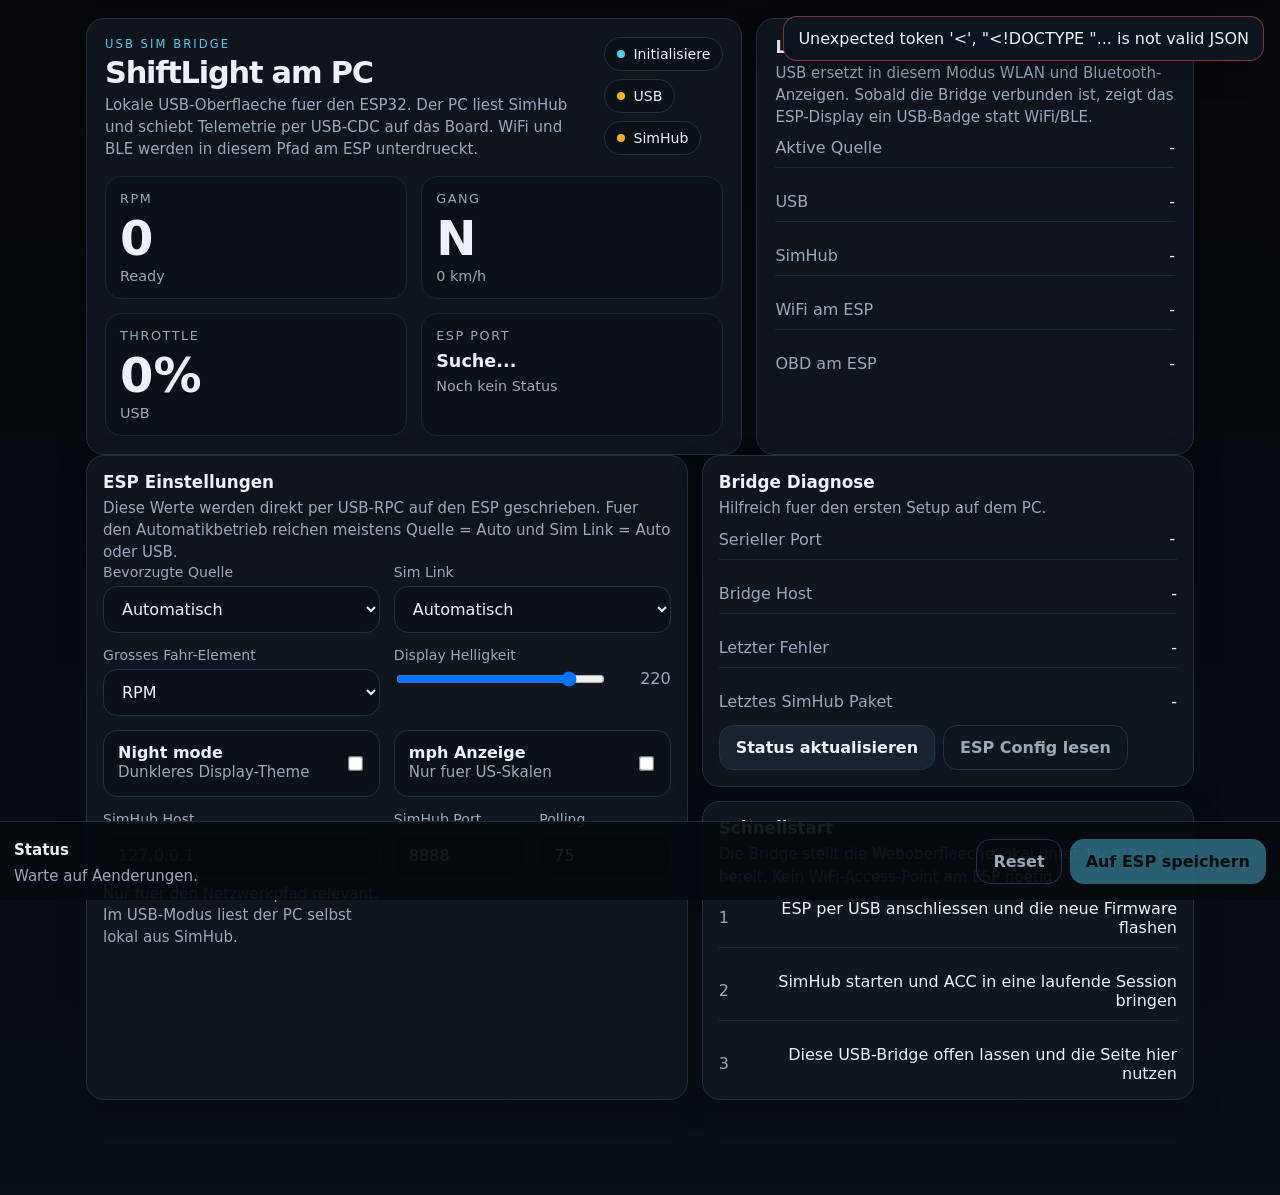
==== tools/usb_sim_bridge_index.html @ 2d33d9cc "added sim mode" ====
<!doctype html>
<html lang="de">
<head>
  <meta charset="utf-8">
  <meta name="viewport" content="width=device-width, initial-scale=1">
  <title>ShiftLight USB Bridge</title>
  <style>
    :root{--bg:#070a0f;--panel:#11161e;--panel2:#171f2a;--line:#243041;--text:#edf2f7;--muted:#9aa8ba;--accent:#56c8ea;--ok:#5ff39a;--warn:#f5b024;--bad:#f55e61;--radius:18px;--shadow:0 10px 30px rgba(0,0,0,.22)}
    *{box-sizing:border-box}html,body{margin:0;padding:0;background:linear-gradient(180deg,#06080c 0%,#0a1017 100%);color:var(--text);font-family:system-ui,-apple-system,Segoe UI,Roboto,sans-serif}body{min-height:100vh}
    .shell{max-width:1140px;margin:0 auto;padding:18px 16px 96px}.hero,.layout,.stack,.grid-two,.metric-grid,.info-list,.field-grid{display:grid;gap:14px}.hero-card,.panel{background:rgba(17,22,30,.96);border:1px solid var(--line);border-radius:var(--radius);box-shadow:var(--shadow)}.hero-card{padding:18px}.panel{padding:16px}
    .hero-head,.panel-head,.info-row,.toggle,.actions-inner{display:flex;justify-content:space-between;gap:12px}.hero-head,.panel-head{align-items:flex-start}.info-row,.toggle,.actions-inner{align-items:center}.kicker{font-size:.72rem;letter-spacing:.18em;text-transform:uppercase;color:var(--accent)}.hero-title{font-size:1.9rem;line-height:1.05;font-weight:700;letter-spacing:-.04em;margin:6px 0 0}.hero-copy,.panel-copy,.field-note,.actions-copy{color:var(--muted);font-size:.94rem;line-height:1.45;margin-top:6px}.section-title{font-size:1.05rem;font-weight:650}
    .pill-row,.button-row{display:flex;gap:8px;flex-wrap:wrap}.pill{display:inline-flex;align-items:center;gap:8px;border-radius:999px;border:1px solid var(--line);padding:8px 12px;background:#0c1017;font-size:.88rem}.pill::before{content:'';width:8px;height:8px;border-radius:50%;background:var(--muted)}.pill.ok::before{background:var(--ok)}.pill.warn::before{background:var(--warn)}.pill.bad::before{background:var(--bad)}.pill.neutral::before{background:var(--accent)}
    .metric-grid{grid-template-columns:repeat(2,minmax(0,1fr));margin-top:16px}.metric{padding:14px;border-radius:16px;background:#0c1118;border:1px solid #1b2633}.metric-label{font-size:.8rem;color:var(--muted);text-transform:uppercase;letter-spacing:.12em}.metric-value{font-size:clamp(1.8rem,7vw,3rem);line-height:1;font-weight:700;margin-top:8px}.metric-sub{margin-top:6px;color:var(--muted);font-size:.9rem}
    .grid-two,.field-grid.two{grid-template-columns:1fr}.field label{display:block;font-size:.88rem;color:var(--muted);margin-bottom:6px}input,select{width:100%;background:#0c1118;border:1px solid #223144;color:var(--text);border-radius:14px;padding:12px 14px;font:inherit;outline:none}input:focus,select:focus{border-color:var(--accent)}input[type=range]{padding:0;background:transparent;border:none}
    .range-row{display:flex;align-items:center;gap:12px}.range-value{min-width:52px;text-align:right;color:var(--muted);font-variant-numeric:tabular-nums}.toggle{padding:12px 14px;border:1px solid #223144;background:#0c1118;border-radius:14px}.toggle input{width:auto;transform:scale(1.15)}.info-row{padding:10px 0;border-bottom:1px solid rgba(36,48,65,.7)}.info-row:last-child{border-bottom:none;padding-bottom:0}.info-label{color:var(--muted)}.info-value{text-align:right}.mono{font-family:ui-monospace,SFMono-Regular,Menlo,Consolas,monospace}.hidden{display:none!important}
    .actions{position:fixed;left:0;right:0;bottom:0;padding:12px 14px;background:rgba(7,10,15,.92);border-top:1px solid rgba(36,48,65,.85)}.actions-copy strong{display:block;color:var(--text);margin-bottom:4px}button{appearance:none;border:none;border-radius:14px;padding:12px 16px;font:inherit;font-weight:650;cursor:pointer}.btn-primary{background:var(--accent);color:#031018}.btn-secondary{background:#182230;color:var(--text);border:1px solid #253347}.btn-ghost{background:transparent;color:var(--muted);border:1px solid #253347}.btn-primary[disabled]{opacity:.45;cursor:not-allowed}
    .toast{position:fixed;top:16px;right:16px;z-index:20;background:#0d141d;border:1px solid var(--line);padding:12px 14px;border-radius:14px;box-shadow:var(--shadow)}.toast.ok{border-color:rgba(95,243,154,.45)}.toast.bad{border-color:rgba(245,94,97,.45)}
    @media (min-width:820px){.hero{grid-template-columns:1.2fr .8fr}.layout{grid-template-columns:1.1fr .9fr}.grid-two,.field-grid.two{grid-template-columns:1fr 1fr}}
  </style>
</head>
<body>
  <div class="shell">
    <section class="hero">
      <div class="hero-card">
        <div class="hero-head">
          <div>
            <div class="kicker">USB Sim Bridge</div>
            <div class="hero-title">ShiftLight am PC</div>
            <div class="hero-copy">Lokale USB-Oberflaeche fuer den ESP32. Der PC liest SimHub und schiebt Telemetrie per USB-CDC auf das Board. WiFi und BLE werden in diesem Pfad am ESP unterdrueckt.</div>
          </div>
          <div class="pill-row">
            <span class="pill neutral" id="pillTelemetry">Initialisiere</span>
            <span class="pill warn" id="pillUsb">USB</span>
            <span class="pill warn" id="pillSimHub">SimHub</span>
          </div>
        </div>
        <div class="metric-grid">
          <div class="metric"><div class="metric-label">RPM</div><div class="metric-value" id="metricRpm">0</div><div class="metric-sub" id="metricShift">Ready</div></div>
          <div class="metric"><div class="metric-label">Gang</div><div class="metric-value" id="metricGear">N</div><div class="metric-sub" id="metricSpeed">0 km/h</div></div>
          <div class="metric"><div class="metric-label">Throttle</div><div class="metric-value" id="metricThrottle">0%</div><div class="metric-sub" id="metricTransport">USB</div></div>
          <div class="metric"><div class="metric-label">ESP Port</div><div class="metric-value" style="font-size:1.1rem;line-height:1.15" id="metricPort">Suche...</div><div class="metric-sub" id="metricMode">Noch kein Status</div></div>
        </div>
      </div>
      <div class="hero-card">
        <div class="panel-head">
          <div><div class="section-title">Live Status</div><div class="panel-copy">USB ersetzt in diesem Modus WLAN und Bluetooth-Anzeigen. Sobald die Bridge verbunden ist, zeigt das ESP-Display ein USB-Badge statt WiFi/BLE.</div></div>
        </div>
        <div class="info-list">
          <div class="info-row"><div class="info-label">Aktive Quelle</div><div class="info-value" id="statusSource">-</div></div>
          <div class="info-row"><div class="info-label">USB</div><div class="info-value" id="statusUsb">-</div></div>
          <div class="info-row"><div class="info-label">SimHub</div><div class="info-value" id="statusSimHub">-</div></div>
          <div class="info-row"><div class="info-label">WiFi am ESP</div><div class="info-value" id="statusWifi">-</div></div>
          <div class="info-row"><div class="info-label">OBD am ESP</div><div class="info-value" id="statusObd">-</div></div>
        </div>
      </div>
    </section>
    <section class="layout">
      <div class="panel">
        <div class="panel-head">
          <div><div class="section-title">ESP Einstellungen</div><div class="panel-copy">Diese Werte werden direkt per USB-RPC auf den ESP geschrieben. Fuer den Automatikbetrieb reichen meistens Quelle = Auto und Sim Link = Auto oder USB.</div></div>
        </div>
        <form id="configForm" class="stack">
          <div class="grid-two">
            <div class="field">
              <label for="telemetryPreference">Bevorzugte Quelle</label>
              <select id="telemetryPreference" name="telemetryPreference">
                <option value="0">Automatisch</option>
                <option value="1">Nur OBD / BLE</option>
                <option value="2">Nur Sim / PC</option>
              </select>
            </div>
            <div class="field">
              <label for="simTransport">Sim Link</label>
              <select id="simTransport" name="simTransport">
                <option value="0">Automatisch</option>
                <option value="1">USB Serial Bridge</option>
                <option value="2">Netzwerk / SimHub API</option>
              </select>
            </div>
          </div>
          <div class="grid-two">
            <div class="field">
              <label for="displayFocus">Grosses Fahr-Element</label>
              <select id="displayFocus" name="displayFocus">
                <option value="0">RPM</option>
                <option value="1">Gang</option>
                <option value="2">Geschwindigkeit</option>
              </select>
            </div>
            <div class="field">
              <label for="displayBrightness">Display Helligkeit</label>
              <div class="range-row">
                <input type="range" id="displayBrightness" name="displayBrightness" min="10" max="255" value="220">
                <div class="range-value" id="brightnessValue">220</div>
              </div>
            </div>
          </div>
          <div class="grid-two">
            <label class="toggle">
              <span><strong>Night mode</strong><br><span class="field-note">Dunkleres Display-Theme</span></span>
              <input type="checkbox" id="nightMode" name="nightMode">
            </label>
            <label class="toggle">
              <span><strong>mph Anzeige</strong><br><span class="field-note">Nur fuer US-Skalen</span></span>
              <input type="checkbox" id="useMph" name="useMph">
            </label>
          </div>
          <div class="grid-two">
            <div class="field">
              <label for="simHubHost">SimHub Host</label>
              <input type="text" id="simHubHost" name="simHubHost" placeholder="127.0.0.1">
              <div class="field-note">Nur fuer den Netzwerkpfad relevant. Im USB-Modus liest der PC selbst lokal aus SimHub.</div>
            </div>
            <div class="field-grid two">
              <div class="field"><label for="simHubPort">SimHub Port</label><input type="number" id="simHubPort" name="simHubPort" min="1" max="65535" value="8888"></div>
              <div class="field"><label for="simHubPollMs">Polling</label><input type="number" id="simHubPollMs" name="simHubPollMs" min="25" max="1000" value="75"></div>
            </div>
          </div>
        </form>
      </div>

      <div class="stack">
        <div class="panel">
          <div class="panel-head">
            <div><div class="section-title">Bridge Diagnose</div><div class="panel-copy">Hilfreich fuer den ersten Setup auf dem PC.</div></div>
          </div>
          <div class="info-list">
            <div class="info-row"><div class="info-label">Serieller Port</div><div class="info-value mono" id="diagPort">-</div></div>
            <div class="info-row"><div class="info-label">Bridge Host</div><div class="info-value" id="diagHost">-</div></div>
            <div class="info-row"><div class="info-label">Letzter Fehler</div><div class="info-value" id="diagError">-</div></div>
            <div class="info-row"><div class="info-label">Letztes SimHub Paket</div><div class="info-value" id="diagAge">-</div></div>
          </div>
          <div class="button-row" style="margin-top:14px">
            <button type="button" class="btn btn-secondary" id="refreshBtn">Status aktualisieren</button>
            <button type="button" class="btn btn-ghost" id="reloadConfigBtn">ESP Config lesen</button>
          </div>
        </div>
        <div class="panel">
          <div class="panel-head">
            <div><div class="section-title">Schnellstart</div><div class="panel-copy">Die Bridge stellt die Weboberflaeche lokal unter <span class="mono">localhost</span> bereit. Kein WiFi-Access-Point am ESP noetig.</div></div>
          </div>
          <div class="info-list">
            <div class="info-row"><div class="info-label">1</div><div class="info-value">ESP per USB anschliessen und die neue Firmware flashen</div></div>
            <div class="info-row"><div class="info-label">2</div><div class="info-value">SimHub starten und ACC in eine laufende Session bringen</div></div>
            <div class="info-row"><div class="info-label">3</div><div class="info-value">Diese USB-Bridge offen lassen und die Seite hier nutzen</div></div>
          </div>
        </div>
      </div>
    </section>
  </div>

  <div class="actions">
    <div class="actions-inner">
      <div class="actions-copy" id="saveCopy"><strong>Status</strong>Warte auf Aenderungen.</div>
      <div class="button-row">
        <button type="button" class="btn btn-ghost" id="resetBtn">Reset</button>
        <button type="button" class="btn btn-primary" id="saveBtn" disabled>Auf ESP speichern</button>
      </div>
    </div>
  </div>

  <div class="toast hidden" id="toast"></div>
  <script>
    const state = { config: null, usbReady: false };
    const $ = (selector) => document.querySelector(selector);
    const form = $('#configForm');
    const saveBtn = $('#saveBtn');
    const saveCopy = $('#saveCopy');
    const brightness = $('#displayBrightness');
    const brightnessValue = $('#brightnessValue');
    const toast = $('#toast');
    function setText(id, text){ const el = $('#'+id); if(el) el.textContent = text; }
    function setPill(id, tone, text){ const el = $('#'+id); if(!el) return; el.className = 'pill ' + tone; el.textContent = text; }
    function showToast(text, tone){ toast.textContent = text; toast.className = 'toast ' + tone; setTimeout(() => { toast.className = 'toast hidden'; }, 2200); }
    function formObject(){
      const fd = new FormData(form);
      return {
        telemetryPreference: Number(fd.get('telemetryPreference')),
        simTransport: Number(fd.get('simTransport')),
        displayFocus: Number(fd.get('displayFocus')),
        displayBrightness: Number(fd.get('displayBrightness')),
        nightMode: $('#nightMode').checked,
        useMph: $('#useMph').checked,
        simHubHost: String(fd.get('simHubHost') || ''),
        simHubPort: Number(fd.get('simHubPort')),
        simHubPollMs: Number(fd.get('simHubPollMs')),
      };
    }
    function syncDirty(){
      const dirty = JSON.stringify(formObject()) !== JSON.stringify(state.config || {});
      saveBtn.disabled = !dirty || !state.usbReady;
      if(!state.usbReady){
        saveCopy.innerHTML = '<strong>USB wird aufgebaut</strong>Speichern ist verfuegbar, sobald die Bridge am ESP live ist.';
        return;
      }
      saveCopy.innerHTML = dirty ? '<strong>Ungespeicherte Aenderungen</strong>Neue Werte werden direkt per USB auf den ESP geschrieben.' : '<strong>Status</strong>Warte auf Aenderungen.';
    }
    function applyConfig(data){
      if(!data || data.ok === false) return;
      state.config = {
        telemetryPreference: Number(data.telemetryPreference ?? 0),
        simTransport: Number(data.simTransport ?? 0),
        displayFocus: Number(data.displayFocus ?? 0),
        displayBrightness: Number(data.displayBrightness ?? 220),
        nightMode: !!data.nightMode,
        useMph: !!data.useMph,
        simHubHost: data.simHubHost || '',
        simHubPort: Number(data.simHubPort ?? 8888),
        simHubPollMs: Number(data.simHubPollMs ?? 75),
      };
      $('#telemetryPreference').value = String(state.config.telemetryPreference);
      $('#simTransport').value = String(state.config.simTransport);
      $('#displayFocus').value = String(state.config.displayFocus);
      brightness.value = String(state.config.displayBrightness);
      brightnessValue.textContent = String(state.config.displayBrightness);
      $('#nightMode').checked = state.config.nightMode;
      $('#useMph').checked = state.config.useMph;
      $('#simHubHost').value = state.config.simHubHost;
      $('#simHubPort').value = String(state.config.simHubPort);
      $('#simHubPollMs').value = String(state.config.simHubPollMs);
      syncDirty();
    }
    function applyStatus(data){
      if(!data) return;
      state.usbReady = !!(data.usbConnected && data.usbBridgeConnected && data.usbLive);
      const rawThrottle = Number(data.throttle ?? 0);
      const throttlePct = Math.round(rawThrottle > 1 ? rawThrottle : rawThrottle * 100);
      setPill('pillTelemetry', data.activeTelemetryLabel === 'USB Sim' ? 'ok' : (data.activeTelemetryLabel === 'OBD' ? 'warn' : 'neutral'), data.activeTelemetryLabel || 'Keine');
      setPill('pillUsb', data.usbLive ? 'ok' : (data.usbConnected ? 'warn' : 'bad'), data.usbStateLabel || 'USB');
      setPill('pillSimHub', data.simHubLive ? 'ok' : (data.simHubReachable ? 'warn' : 'bad'), data.simHubStateLabel || 'SimHub');
      setText('metricRpm', String(data.rpm ?? 0));
      setText('metricGear', data.gearText || 'N');
      setText('metricSpeed', String((data.speed ?? 0) + ' km/h'));
      setText('metricThrottle', String(throttlePct) + '%');
      setText('metricTransport', data.transportLabel || 'USB');
      setText('metricShift', data.shiftState || 'Ready');
      setText('metricPort', data.port || 'Kein ESP gefunden');
      setText('metricMode', data.modeSummary || 'Noch kein Status');
      setText('statusSource', data.activeTelemetryLabel || '-');
      setText('statusUsb', data.usbStateLabel || '-');
      setText('statusSimHub', data.simHubStateLabel || '-');
      setText('statusWifi', data.wifiSummary || '-');
      setText('statusObd', data.obdSummary || '-');
      setText('diagPort', data.port || '-');
      setText('diagHost', data.usbHost || data.host || '-');
      setText('diagError', data.lastError || '-');
      setText('diagAge', data.lastTelemetryAgeLabel || '-');
      syncDirty();
    }
    async function loadStatus(){ const res = await fetch('/api/status', { cache:'no-store' }); applyStatus(await res.json()); }
    async function loadConfig(){
      const res = await fetch('/api/config', { cache:'no-store' });
      const data = await res.json();
      if(data.ok === false){ showToast(data.error || 'Config konnte nicht geladen werden', 'bad'); return; }
      applyConfig(data);
    }
    async function saveConfig(){
      if(!state.usbReady){ showToast('USB-Bridge ist noch nicht live. Bitte kurz warten.', 'bad'); return; }
      const res = await fetch('/api/config', { method:'POST', headers:{'Content-Type':'application/json'}, body:JSON.stringify(formObject()) });
      const data = await res.json();
      if(data.ok === false){ showToast(data.error || 'Speichern fehlgeschlagen', 'bad'); return; }
      applyConfig(data); await loadStatus(); showToast('ESP Konfiguration gespeichert', 'ok');
    }
    form.addEventListener('input', syncDirty);
    brightness.addEventListener('input', () => { brightnessValue.textContent = brightness.value; syncDirty(); });
    $('#saveBtn').addEventListener('click', saveConfig);
    $('#resetBtn').addEventListener('click', () => applyConfig(state.config));
    $('#refreshBtn').addEventListener('click', () => loadStatus().catch(() => {}));
    $('#reloadConfigBtn').addEventListener('click', () => loadConfig().catch(() => {}));
    Promise.all([loadStatus(), loadConfig()]).catch((err) => showToast(err.message || 'Initialisierung fehlgeschlagen', 'bad'));
    setInterval(() => loadStatus().catch(() => {}), 200);
  </script>
</body>
</html>
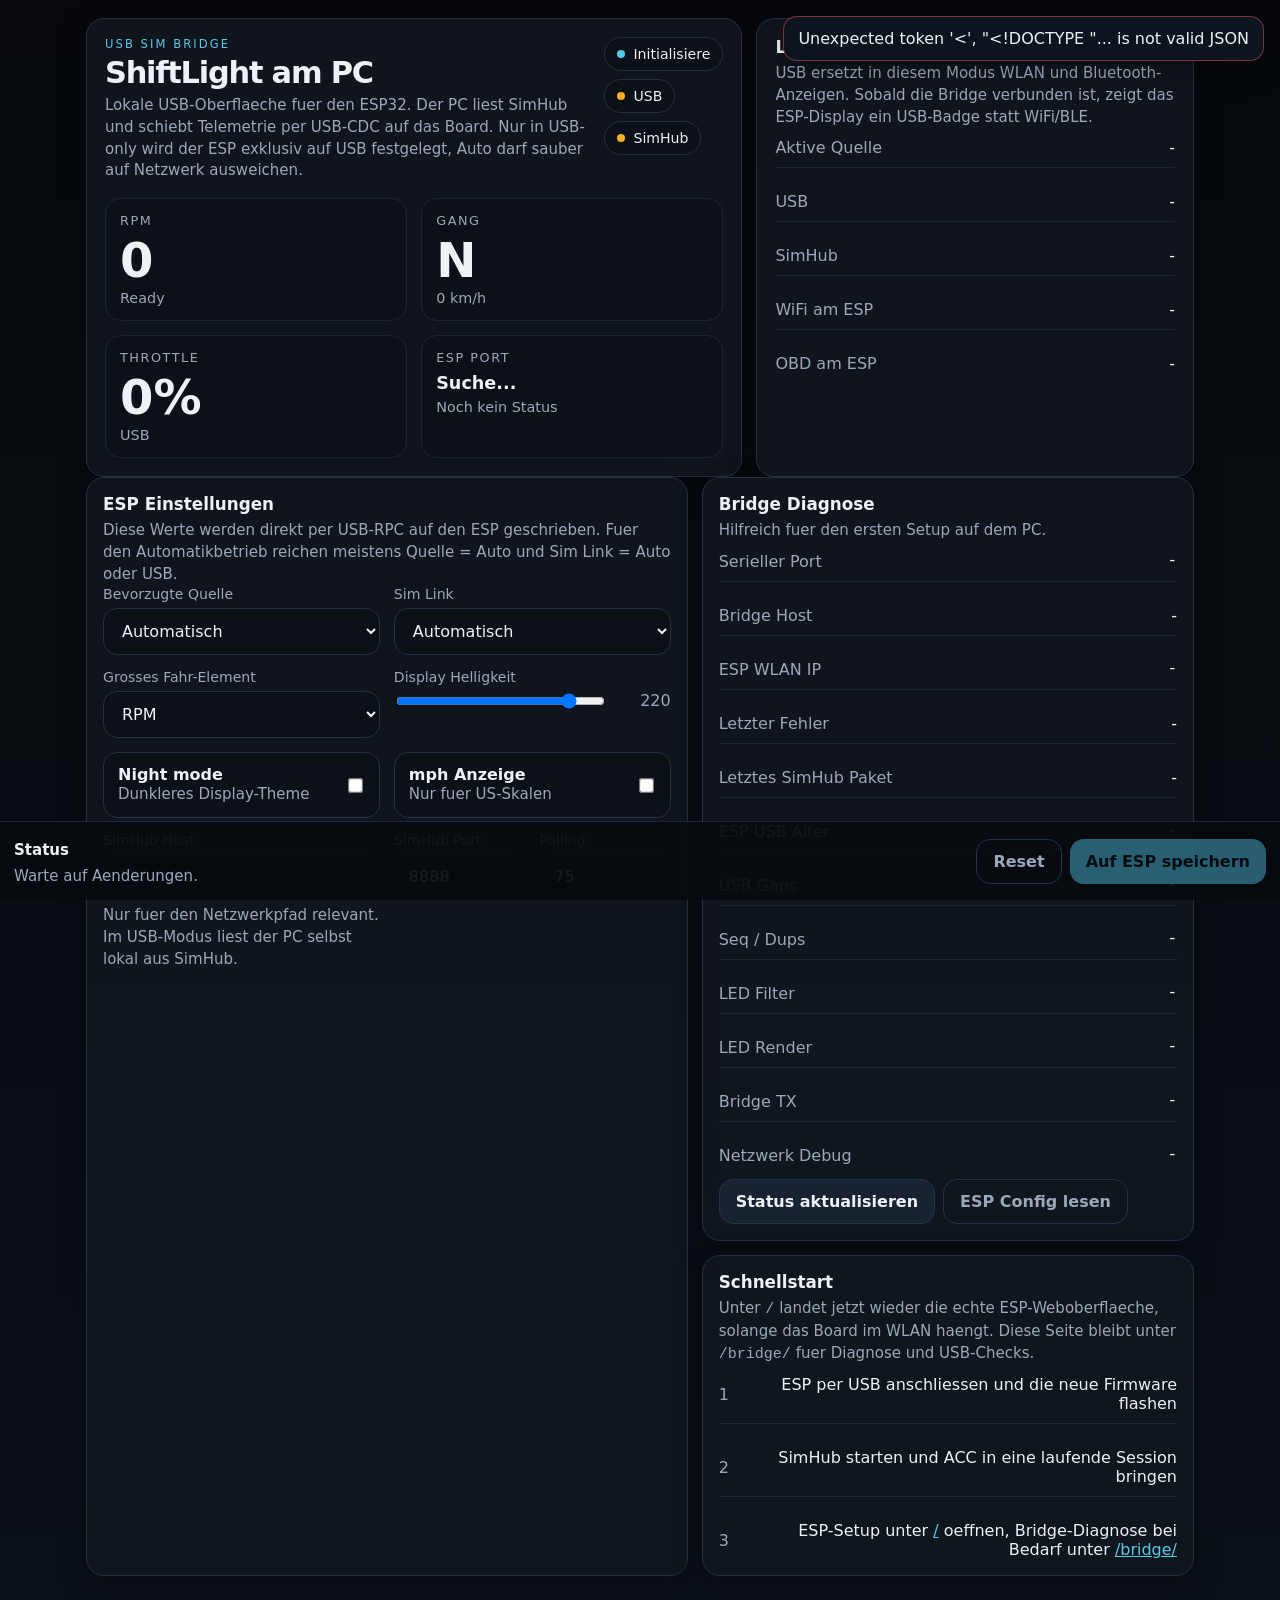
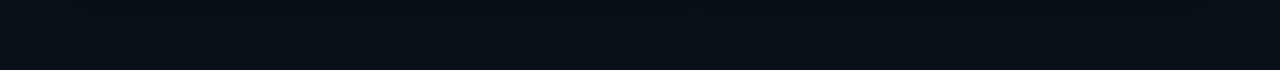
==== commit ab9848a1: "Stabilize telemetry LEDs and refine dashboard controls" ====
--- a/tools/usb_sim_bridge_index.html
+++ b/tools/usb_sim_bridge_index.html
@@ -26,7 +26,7 @@
           <div>
             <div class="kicker">USB Sim Bridge</div>
             <div class="hero-title">ShiftLight am PC</div>
-            <div class="hero-copy">Lokale USB-Oberflaeche fuer den ESP32. Der PC liest SimHub und schiebt Telemetrie per USB-CDC auf das Board. WiFi und BLE werden in diesem Pfad am ESP unterdrueckt.</div>
+            <div class="hero-copy">Lokale USB-Oberflaeche fuer den ESP32. Der PC liest SimHub und schiebt Telemetrie per USB-CDC auf das Board. Nur in USB-only wird der ESP exklusiv auf USB festgelegt, Auto darf sauber auf Netzwerk ausweichen.</div>
           </div>
           <div class="pill-row">
             <span class="pill neutral" id="pillTelemetry">Initialisiere</span>
@@ -127,8 +127,16 @@
           <div class="info-list">
             <div class="info-row"><div class="info-label">Serieller Port</div><div class="info-value mono" id="diagPort">-</div></div>
             <div class="info-row"><div class="info-label">Bridge Host</div><div class="info-value" id="diagHost">-</div></div>
+            <div class="info-row"><div class="info-label">ESP WLAN IP</div><div class="info-value mono" id="diagEspIp">-</div></div>
             <div class="info-row"><div class="info-label">Letzter Fehler</div><div class="info-value" id="diagError">-</div></div>
             <div class="info-row"><div class="info-label">Letztes SimHub Paket</div><div class="info-value" id="diagAge">-</div></div>
+            <div class="info-row"><div class="info-label">ESP USB Alter</div><div class="info-value mono" id="diagEspAge">-</div></div>
+            <div class="info-row"><div class="info-label">USB Gaps</div><div class="info-value mono" id="diagUsbGap">-</div></div>
+            <div class="info-row"><div class="info-label">Seq / Dups</div><div class="info-value mono" id="diagUsbSeq">-</div></div>
+            <div class="info-row"><div class="info-label">LED Filter</div><div class="info-value mono" id="diagLedFilter">-</div></div>
+            <div class="info-row"><div class="info-label">LED Render</div><div class="info-value mono" id="diagLedRender">-</div></div>
+            <div class="info-row"><div class="info-label">Bridge TX</div><div class="info-value mono" id="diagBridgeGap">-</div></div>
+            <div class="info-row"><div class="info-label">Netzwerk Debug</div><div class="info-value mono" id="diagNetErr">-</div></div>
           </div>
           <div class="button-row" style="margin-top:14px">
             <button type="button" class="btn btn-secondary" id="refreshBtn">Status aktualisieren</button>
@@ -137,12 +145,12 @@
         </div>
         <div class="panel">
           <div class="panel-head">
-            <div><div class="section-title">Schnellstart</div><div class="panel-copy">Die Bridge stellt die Weboberflaeche lokal unter <span class="mono">localhost</span> bereit. Kein WiFi-Access-Point am ESP noetig.</div></div>
+            <div><div class="section-title">Schnellstart</div><div class="panel-copy">Unter <span class="mono">/</span> landet jetzt wieder die echte ESP-Weboberflaeche, solange das Board im WLAN haengt. Diese Seite bleibt unter <span class="mono">/bridge/</span> fuer Diagnose und USB-Checks.</div></div>
           </div>
           <div class="info-list">
             <div class="info-row"><div class="info-label">1</div><div class="info-value">ESP per USB anschliessen und die neue Firmware flashen</div></div>
             <div class="info-row"><div class="info-label">2</div><div class="info-value">SimHub starten und ACC in eine laufende Session bringen</div></div>
-            <div class="info-row"><div class="info-label">3</div><div class="info-value">Diese USB-Bridge offen lassen und die Seite hier nutzen</div></div>
+            <div class="info-row"><div class="info-label">3</div><div class="info-value">ESP-Setup unter <a href="/" style="color:var(--accent)">/</a> oeffnen, Bridge-Diagnose bei Bedarf unter <a href="/bridge/" style="color:var(--accent)">/bridge/</a></div></div>
           </div>
         </div>
       </div>
@@ -225,9 +233,22 @@
       state.usbReady = !!(data.usbConnected && data.usbBridgeConnected && data.usbLive);
       const rawThrottle = Number(data.throttle ?? 0);
       const throttlePct = Math.round(rawThrottle > 1 ? rawThrottle : rawThrottle * 100);
-      setPill('pillTelemetry', data.activeTelemetryLabel === 'USB Sim' ? 'ok' : (data.activeTelemetryLabel === 'OBD' ? 'warn' : 'neutral'), data.activeTelemetryLabel || 'Keine');
+      const transportMode = data.simTransportMode || 'AUTO';
+      const usbOnly = transportMode === 'USB_ONLY';
+      const networkOnly = transportMode === 'NETWORK_ONLY';
+      const telemetryTone = data.activeTelemetryLabel === 'USB Sim' ? 'ok' : (data.activeTelemetryLabel === 'OBD' ? 'warn' : (data.activeTelemetryLabel === 'Keine' ? 'bad' : 'neutral'));
+      let simTone = data.simHubLive ? 'ok' : (data.simHubReachable ? 'warn' : 'bad');
+      let simText = data.simHubStateLabel || 'SimHub';
+      if(usbOnly){
+        simTone = data.usbLive ? 'ok' : (data.usbConnected ? 'warn' : 'bad');
+        simText = data.usbStateLabel || 'USB wartet';
+      } else if(networkOnly){
+        simTone = data.simHubLive ? 'ok' : (data.simHubReachable ? 'warn' : 'bad');
+        simText = data.simHubStateLabel || 'Netzwerk wartet';
+      }
+      setPill('pillTelemetry', telemetryTone, (data.activeTelemetryLabel || 'Keine') + ((data.telemetryFallback && transportMode === 'AUTO') ? ' Fallback' : ''));
       setPill('pillUsb', data.usbLive ? 'ok' : (data.usbConnected ? 'warn' : 'bad'), data.usbStateLabel || 'USB');
-      setPill('pillSimHub', data.simHubLive ? 'ok' : (data.simHubReachable ? 'warn' : 'bad'), data.simHubStateLabel || 'SimHub');
+      setPill('pillSimHub', simTone, simText);
       setText('metricRpm', String(data.rpm ?? 0));
       setText('metricGear', data.gearText || 'N');
       setText('metricSpeed', String((data.speed ?? 0) + ' km/h'));
@@ -236,15 +257,23 @@
       setText('metricShift', data.shiftState || 'Ready');
       setText('metricPort', data.port || 'Kein ESP gefunden');
       setText('metricMode', data.modeSummary || 'Noch kein Status');
-      setText('statusSource', data.activeTelemetryLabel || '-');
+      setText('statusSource', (data.activeTelemetryLabel || '-') + ((data.telemetryFallback && transportMode === 'AUTO') ? ' Fallback' : ''));
       setText('statusUsb', data.usbStateLabel || '-');
-      setText('statusSimHub', data.simHubStateLabel || '-');
+      setText('statusSimHub', simText || '-');
       setText('statusWifi', data.wifiSummary || '-');
       setText('statusObd', data.obdSummary || '-');
       setText('diagPort', data.port || '-');
       setText('diagHost', data.usbHost || data.host || '-');
+      setText('diagEspIp', data.espWifiIp || '-');
       setText('diagError', data.lastError || '-');
       setText('diagAge', data.lastTelemetryAgeLabel || '-');
+      setText('diagEspAge', String(data.espUsbTelemetryAgeMs ?? 0) + ' ms');
+      setText('diagUsbGap', `${data.espUsbTelemetryLastGapMs ?? 0} / ${data.espUsbTelemetryMaxGapMs ?? 0} ms (${data.espUsbTelemetryGapEvents ?? 0})`);
+      setText('diagUsbSeq', `seq ${data.espUsbTelemetrySeq ?? 0} | gap ${data.espUsbTelemetrySeqGapEvents ?? 0}/${data.espUsbTelemetrySeqGapFrames ?? 0} | dup ${data.espUsbTelemetrySeqDuplicates ?? 0}`);
+      setText('diagLedFilter', `${data.espLedRawRpm ?? 0} -> ${data.espLedFilteredRpm ?? 0} rpm | adj ${data.espLedFilterAdjusts ?? 0}`);
+      setText('diagLedRender', `show ${data.espLedFrameShows ?? 0} | skip ${data.espLedFrameSkips ?? 0} | mode ${data.espLedRenderMode || '-'} | start ${data.espLedStartRpm ?? 0}`);
+      setText('diagBridgeGap', `${data.bridgeLastTelemetryGapMs ?? 0} / ${data.bridgeMaxTelemetryGapMs ?? 0} ms | tx ${data.bridgeTelemetryTxCount ?? 0} | rpc ${data.bridgeStatusRpcErrors ?? 0}`);
+      setText('diagNetErr', `ok ${data.espSimHubPollOk ?? 0} err ${data.espSimHubPollErr ?? 0} suppr ${data.espSimHubSuppressedWhileUsb ?? 0} ${data.espSimHubLastError ? '| ' + data.espSimHubLastError : ''}`);
       syncDirty();
     }
     async function loadStatus(){ const res = await fetch('/api/status', { cache:'no-store' }); applyStatus(await res.json()); }
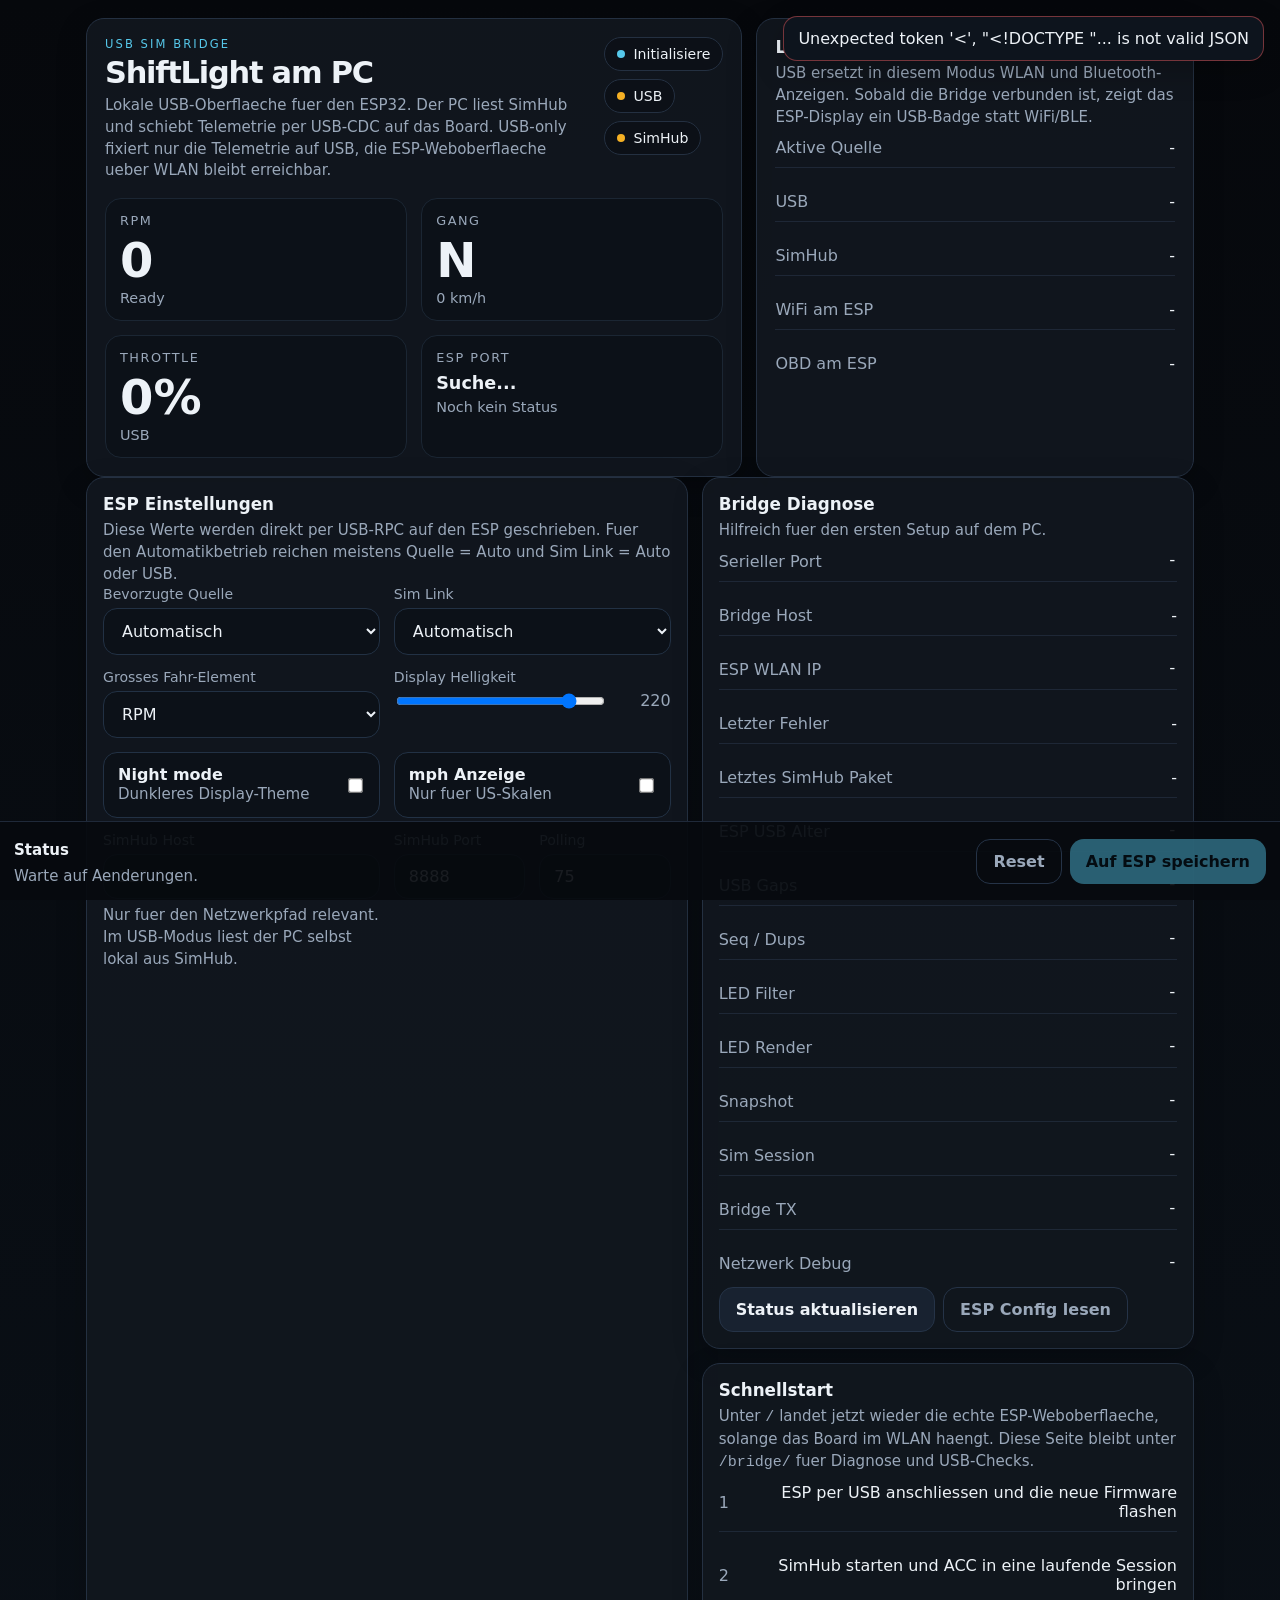
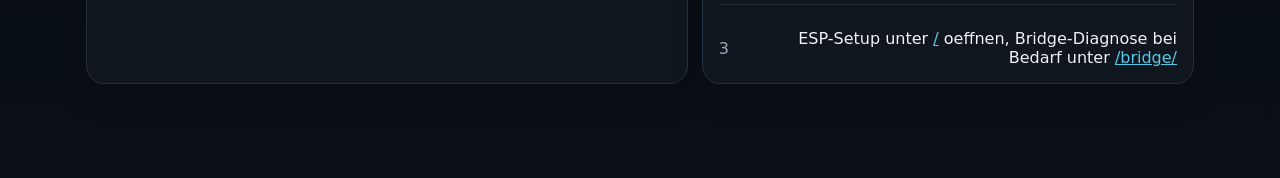
==== commit dbd44d48: "fixed Ui" ====
--- a/tools/usb_sim_bridge_index.html
+++ b/tools/usb_sim_bridge_index.html
@@ -26,7 +26,7 @@
           <div>
             <div class="kicker">USB Sim Bridge</div>
             <div class="hero-title">ShiftLight am PC</div>
-            <div class="hero-copy">Lokale USB-Oberflaeche fuer den ESP32. Der PC liest SimHub und schiebt Telemetrie per USB-CDC auf das Board. Nur in USB-only wird der ESP exklusiv auf USB festgelegt, Auto darf sauber auf Netzwerk ausweichen.</div>
+            <div class="hero-copy">Lokale USB-Oberflaeche fuer den ESP32. Der PC liest SimHub und schiebt Telemetrie per USB-CDC auf das Board. USB-only fixiert nur die Telemetrie auf USB, die ESP-Weboberflaeche ueber WLAN bleibt erreichbar.</div>
           </div>
           <div class="pill-row">
             <span class="pill neutral" id="pillTelemetry">Initialisiere</span>
@@ -135,6 +135,8 @@
             <div class="info-row"><div class="info-label">Seq / Dups</div><div class="info-value mono" id="diagUsbSeq">-</div></div>
             <div class="info-row"><div class="info-label">LED Filter</div><div class="info-value mono" id="diagLedFilter">-</div></div>
             <div class="info-row"><div class="info-label">LED Render</div><div class="info-value mono" id="diagLedRender">-</div></div>
+            <div class="info-row"><div class="info-label">Snapshot</div><div class="info-value mono" id="diagSnapshot">-</div></div>
+            <div class="info-row"><div class="info-label">Sim Session</div><div class="info-value mono" id="diagSimSession">-</div></div>
             <div class="info-row"><div class="info-label">Bridge TX</div><div class="info-value mono" id="diagBridgeGap">-</div></div>
             <div class="info-row"><div class="info-label">Netzwerk Debug</div><div class="info-value mono" id="diagNetErr">-</div></div>
           </div>
@@ -271,7 +273,9 @@
       setText('diagUsbGap', `${data.espUsbTelemetryLastGapMs ?? 0} / ${data.espUsbTelemetryMaxGapMs ?? 0} ms (${data.espUsbTelemetryGapEvents ?? 0})`);
       setText('diagUsbSeq', `seq ${data.espUsbTelemetrySeq ?? 0} | gap ${data.espUsbTelemetrySeqGapEvents ?? 0}/${data.espUsbTelemetrySeqGapFrames ?? 0} | dup ${data.espUsbTelemetrySeqDuplicates ?? 0}`);
       setText('diagLedFilter', `${data.espLedRawRpm ?? 0} -> ${data.espLedFilteredRpm ?? 0} rpm | adj ${data.espLedFilterAdjusts ?? 0}`);
-      setText('diagLedRender', `show ${data.espLedFrameShows ?? 0} | skip ${data.espLedFrameSkips ?? 0} | mode ${data.espLedRenderMode || '-'} | start ${data.espLedStartRpm ?? 0}`);
+      setText('diagLedRender', `show ${data.espLedFrameShows ?? 0} | skip ${data.espLedFrameSkips ?? 0} | mode ${data.espLedRenderMode || '-'} | writer ${data.espLedLastWriter || '-'} | race ${data.espLedSnapshotChangedDuringRender ?? 0} | ext ${data.espLedExternalWriteAttempts ?? 0}`);
+      setText('diagSnapshot', `v${data.espTelemetrySnapshotVersion ?? 0} | ${data.espTelemetrySnapshotSource || '-'} | age ${data.espTelemetrySnapshotAgeMs ?? 0} ms | ${data.espTelemetrySnapshotFresh ? 'fresh' : 'stale'}`);
+      setText('diagSimSession', `${data.espSimSessionState || '-'} | ${data.espSimSessionLastTransition || '-'} | src ${data.espTelemetryLastSourceTransition || '-'}`);
       setText('diagBridgeGap', `${data.bridgeLastTelemetryGapMs ?? 0} / ${data.bridgeMaxTelemetryGapMs ?? 0} ms | tx ${data.bridgeTelemetryTxCount ?? 0} | rpc ${data.bridgeStatusRpcErrors ?? 0}`);
       setText('diagNetErr', `ok ${data.espSimHubPollOk ?? 0} err ${data.espSimHubPollErr ?? 0} suppr ${data.espSimHubSuppressedWhileUsb ?? 0} ${data.espSimHubLastError ? '| ' + data.espSimHubLastError : ''}`);
       syncDirty();
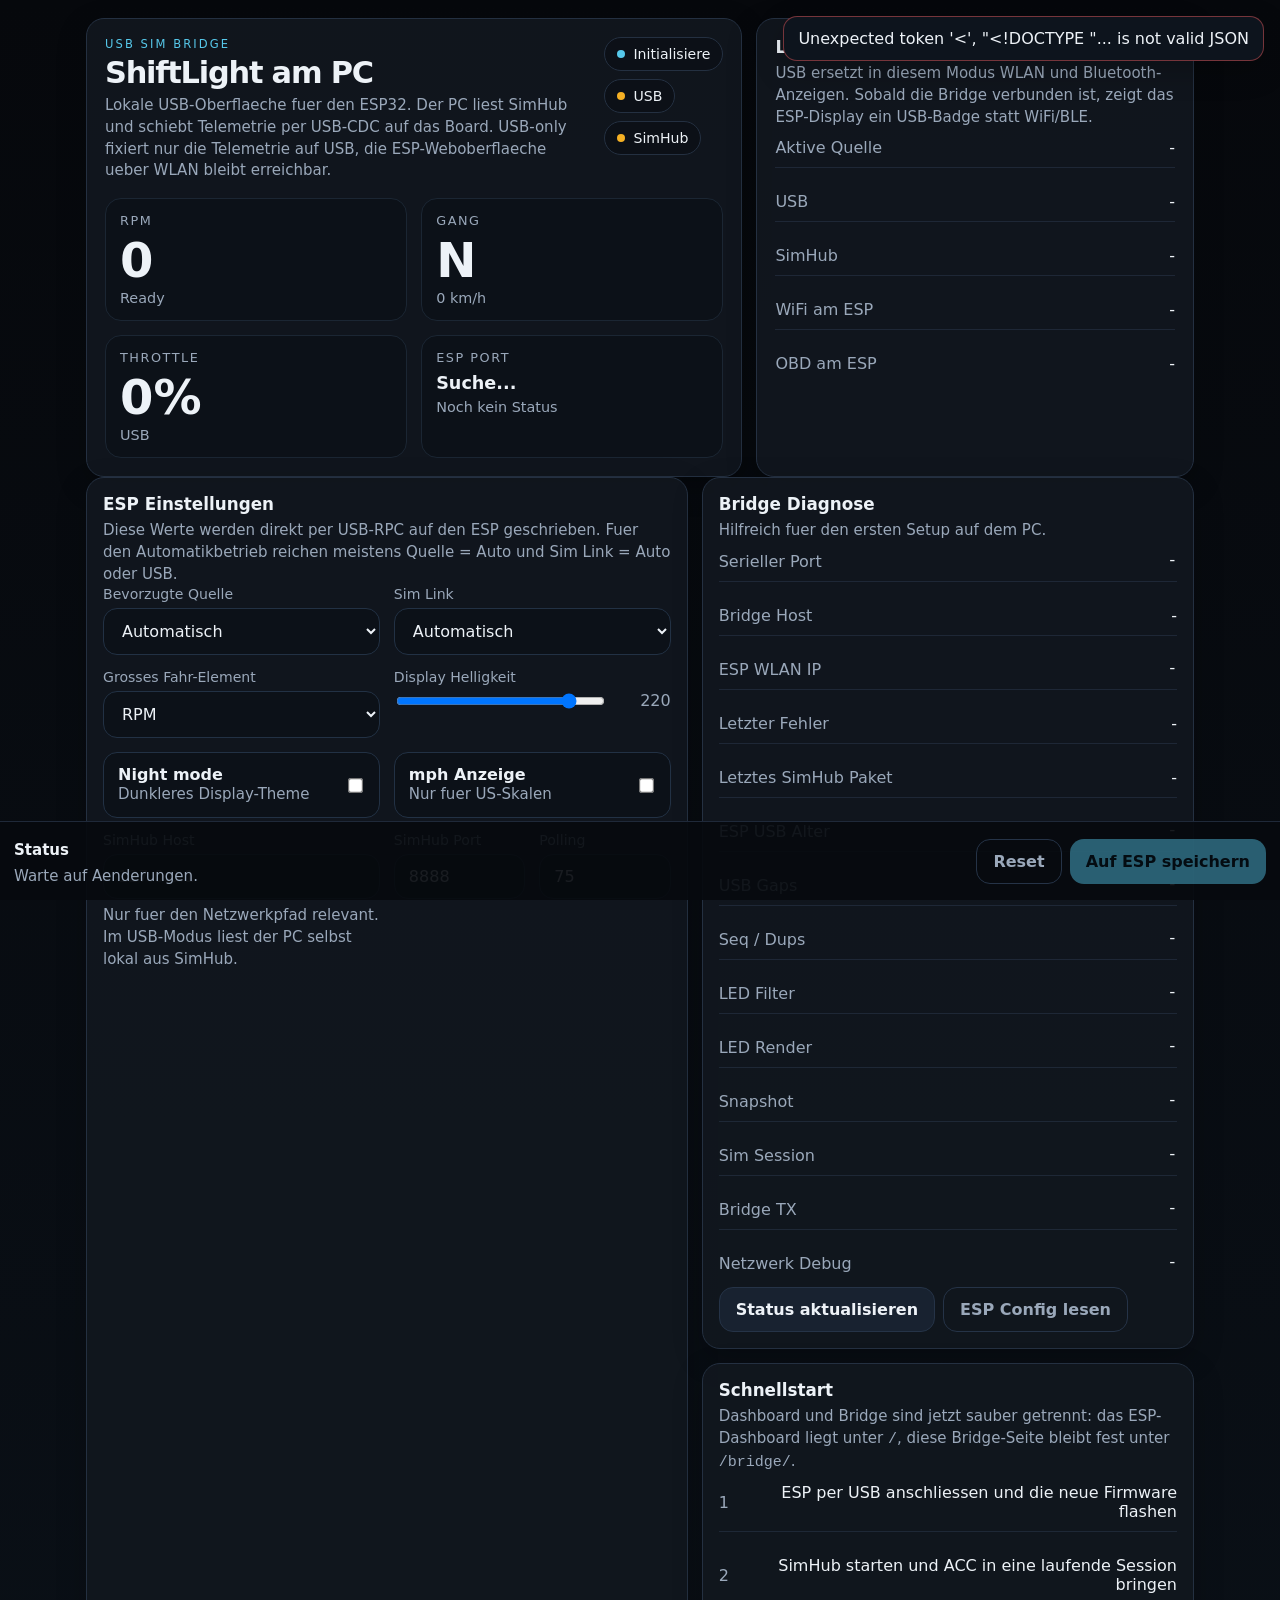
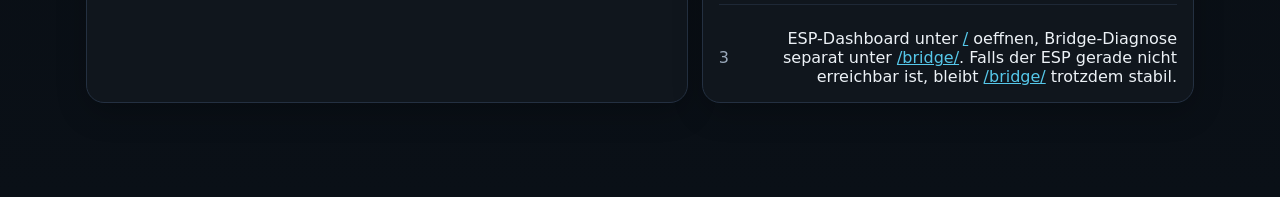
==== commit b1fe0334: "fixed Ui" ====
--- a/tools/usb_sim_bridge_index.html
+++ b/tools/usb_sim_bridge_index.html
@@ -147,12 +147,12 @@
         </div>
         <div class="panel">
           <div class="panel-head">
-            <div><div class="section-title">Schnellstart</div><div class="panel-copy">Unter <span class="mono">/</span> landet jetzt wieder die echte ESP-Weboberflaeche, solange das Board im WLAN haengt. Diese Seite bleibt unter <span class="mono">/bridge/</span> fuer Diagnose und USB-Checks.</div></div>
+            <div><div class="section-title">Schnellstart</div><div class="panel-copy">Dashboard und Bridge sind jetzt sauber getrennt: das ESP-Dashboard liegt unter <span class="mono">/</span>, diese Bridge-Seite bleibt fest unter <span class="mono">/bridge/</span>.</div></div>
           </div>
           <div class="info-list">
             <div class="info-row"><div class="info-label">1</div><div class="info-value">ESP per USB anschliessen und die neue Firmware flashen</div></div>
             <div class="info-row"><div class="info-label">2</div><div class="info-value">SimHub starten und ACC in eine laufende Session bringen</div></div>
-            <div class="info-row"><div class="info-label">3</div><div class="info-value">ESP-Setup unter <a href="/" style="color:var(--accent)">/</a> oeffnen, Bridge-Diagnose bei Bedarf unter <a href="/bridge/" style="color:var(--accent)">/bridge/</a></div></div>
+            <div class="info-row"><div class="info-label">3</div><div class="info-value">ESP-Dashboard unter <a href="/" style="color:var(--accent)">/</a> oeffnen, Bridge-Diagnose separat unter <a href="/bridge/" style="color:var(--accent)">/bridge/</a>. Falls der ESP gerade nicht erreichbar ist, bleibt <a href="/bridge/" style="color:var(--accent)">/bridge/</a> trotzdem stabil.</div></div>
           </div>
         </div>
       </div>
@@ -272,12 +272,12 @@
       setText('diagEspAge', String(data.espUsbTelemetryAgeMs ?? 0) + ' ms');
       setText('diagUsbGap', `${data.espUsbTelemetryLastGapMs ?? 0} / ${data.espUsbTelemetryMaxGapMs ?? 0} ms (${data.espUsbTelemetryGapEvents ?? 0})`);
       setText('diagUsbSeq', `seq ${data.espUsbTelemetrySeq ?? 0} | gap ${data.espUsbTelemetrySeqGapEvents ?? 0}/${data.espUsbTelemetrySeqGapFrames ?? 0} | dup ${data.espUsbTelemetrySeqDuplicates ?? 0}`);
-      setText('diagLedFilter', `${data.espLedRawRpm ?? 0} -> ${data.espLedFilteredRpm ?? 0} rpm | adj ${data.espLedFilterAdjusts ?? 0}`);
-      setText('diagLedRender', `show ${data.espLedFrameShows ?? 0} | skip ${data.espLedFrameSkips ?? 0} | mode ${data.espLedRenderMode || '-'} | writer ${data.espLedLastWriter || '-'} | race ${data.espLedSnapshotChangedDuringRender ?? 0} | ext ${data.espLedExternalWriteAttempts ?? 0}`);
-      setText('diagSnapshot', `v${data.espTelemetrySnapshotVersion ?? 0} | ${data.espTelemetrySnapshotSource || '-'} | age ${data.espTelemetrySnapshotAgeMs ?? 0} ms | ${data.espTelemetrySnapshotFresh ? 'fresh' : 'stale'}`);
-      setText('diagSimSession', `${data.espSimSessionState || '-'} | ${data.espSimSessionLastTransition || '-'} | src ${data.espTelemetryLastSourceTransition || '-'}`);
-      setText('diagBridgeGap', `${data.bridgeLastTelemetryGapMs ?? 0} / ${data.bridgeMaxTelemetryGapMs ?? 0} ms | tx ${data.bridgeTelemetryTxCount ?? 0} | rpc ${data.bridgeStatusRpcErrors ?? 0}`);
-      setText('diagNetErr', `ok ${data.espSimHubPollOk ?? 0} err ${data.espSimHubPollErr ?? 0} suppr ${data.espSimHubSuppressedWhileUsb ?? 0} ${data.espSimHubLastError ? '| ' + data.espSimHubLastError : ''}`);
+      setText('diagLedFilter', `${data.espLedRawRpm ?? 0} -> ${data.espLedFilteredRpm ?? 0} rpm | lvl ${data.espLedDisplayedLevel ?? 0}/${data.espLedDesiredLevel ?? 0} of ${data.espLedLevelCount ?? 0} | fast ${data.espLedFastResponseActive ? 'on' : 'off'} | adj ${data.espLedFilterAdjusts ?? 0}`);
+      setText('diagLedRender', `show ${data.espLedFrameShows ?? 0} | skip ${data.espLedFrameSkips ?? 0} | fx ${data.espLedActiveEffect || '-'} / ${data.espLedQueuedEffect || '-'} | writer ${data.espLedLastWriter || '-'} | race ${data.espLedSnapshotChangedDuringRender ?? 0} | ext ${data.espLedExternalWriteAttempts ?? 0}`);
+      setText('diagSnapshot', `v${data.espTelemetrySnapshotVersion ?? 0} | ${data.espTelemetrySnapshotSource || '-'} | sample ${data.espTelemetrySnapshotAgeMs ?? 0} ms | pub ${data.espTelemetrySnapshotPublishAgeMs ?? 0} ms / ${data.espTelemetrySnapshotPublishCount ?? 0} | task ${data.espTelemetryTaskRunning ? 'on' : 'off'} @ ${data.espTelemetryTaskIntervalMs ?? 0} ms | ${data.espTelemetrySnapshotFresh ? 'fresh' : 'stale'}`);
+      setText('diagSimSession', `${data.espSimSessionState || '-'} | ${data.espSimSessionLastTransition || '-'} | suppr ${data.espSimSessionSuppressedCount ?? 0} | src ${data.espTelemetryLastSourceTransition || '-'}`);
+      setText('diagBridgeGap', `${data.bridgeLastTelemetryGapMs ?? 0} / ${data.bridgeMaxTelemetryGapMs ?? 0} ms | tx ${data.bridgeTelemetryTxCount ?? 0} @ ${data.bridgeTelemetryTargetIntervalMs ?? 0} ms | poll ${data.bridgeSimHubPollIntervalMs ?? 0} ms | rpc ${data.bridgeStatusRpcErrors ?? 0}`);
+      setText('diagNetErr', `ok ${data.espSimHubPollOk ?? 0} err ${data.espSimHubPollErr ?? 0} usb-suppr ${data.espSimHubSuppressedWhileUsb ?? 0} glitch u/d ${data.espUsbTelemetryGlitchRejectUps ?? 0}/${data.espUsbTelemetryGlitchRejectDowns ?? 0} @ ${data.espUsbTelemetryGlitchWindowMs ?? 0} ms / ${data.espUsbTelemetryGlitchDeltaRpm ?? 0} rpm | red ${data.espRedColorFallbackActive ? 'fallback' : 'cfg'}${data.espSimHubLastError ? ' | ' + data.espSimHubLastError : ''}`);
       syncDirty();
     }
     async function loadStatus(){ const res = await fetch('/api/status', { cache:'no-store' }); applyStatus(await res.json()); }
